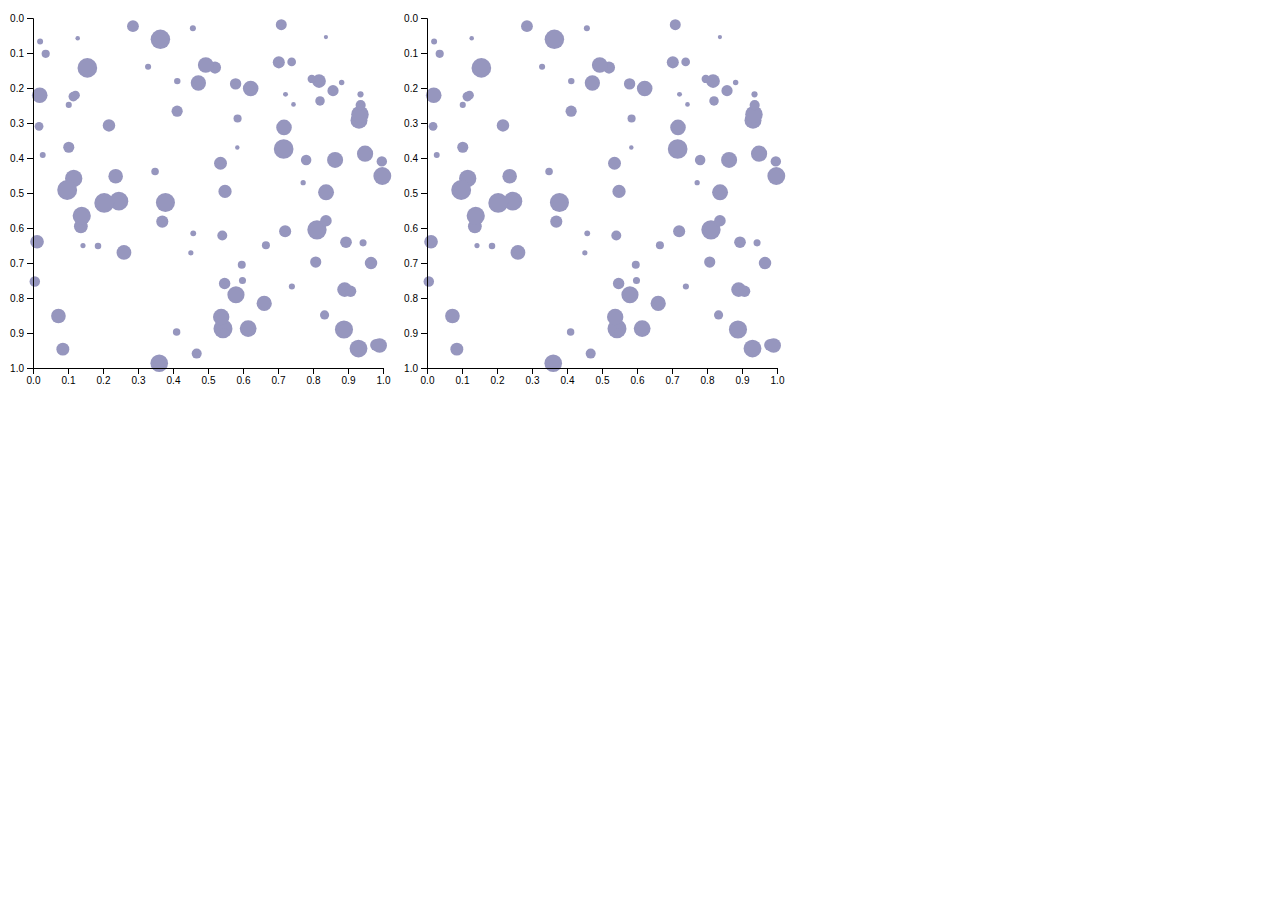
==== index.html @ 090a40d5 "some files to be deleted in the future" ====
<!DOCTYPE html>
<html>
<head>
<meta charset="UTF-8">
<title>Title of the document</title>
<link rel="stylesheet" href="css/linked.css">

<script src="js/d3.min.js"></script>

<script src="js/d3-linked.js"></script>  
<script src="js/d3-scatter.js"></script>  
</head>

<body>
    <div id="chart01"></div>
    <div id="chart02"></div>
</body>

</html>
---- css/linked.css ----
#chart01, #chart02{
    display: inline-block
}
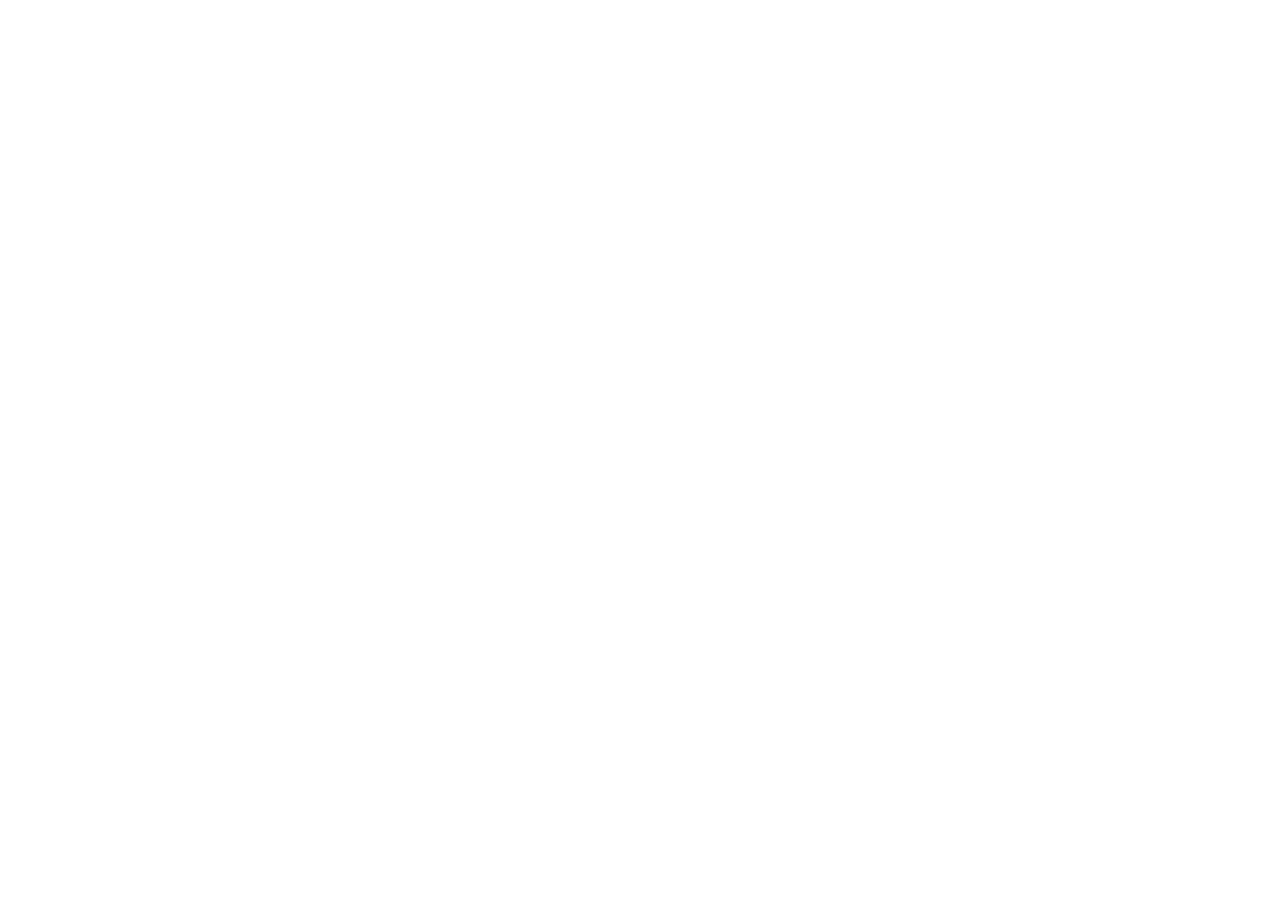
==== commit c7d1bd09: "Some modifications on line data" ====
--- a/index.html
+++ b/index.html
@@ -2,18 +2,31 @@
 <html>
 <head>
 <meta charset="UTF-8">
-<title>Title of the document</title>
-<link rel="stylesheet" href="css/linked.css">
+<title>VisUFF</title>
+<link rel="stylesheet" href="css/main.css">
 
-<script src="js/d3.min.js"></script>
+<script src="js/d3/d3.min.js"></script>
 
-<script src="js/d3-linked.js"></script>  
-<script src="js/d3-scatter.js"></script>  
+<script src="js/base-chart.js"></script>
+<script src="js/scatter-chart.js"></script>
+<script src="js/bar-chart.js"></script>
+<script src="js/line-chart.js"></script>
+<script src="js/main.js"></script>
 </head>
 
 <body>
-    <div id="chart01"></div>
-    <div id="chart02"></div>
+    <div>
+        <div id="chart01" class="chart"></div>
+        <div id="chart02" class="chart"></div>
+    </div>
+    <div>
+        <div id="chart03" class="chart"></div>
+        <div id="chart04" class="chart"></div>
+    </div>
+    <div>
+        <div id="chart05" class="chart"></div>
+        <div id="chart06" class="chart"></div>
+    </div>
 </body>
 
 </html>--- a/css/main.css
+++ b/css/main.css
@@ -0,0 +1,3 @@
+.chart{
+    display: inline-block
+}